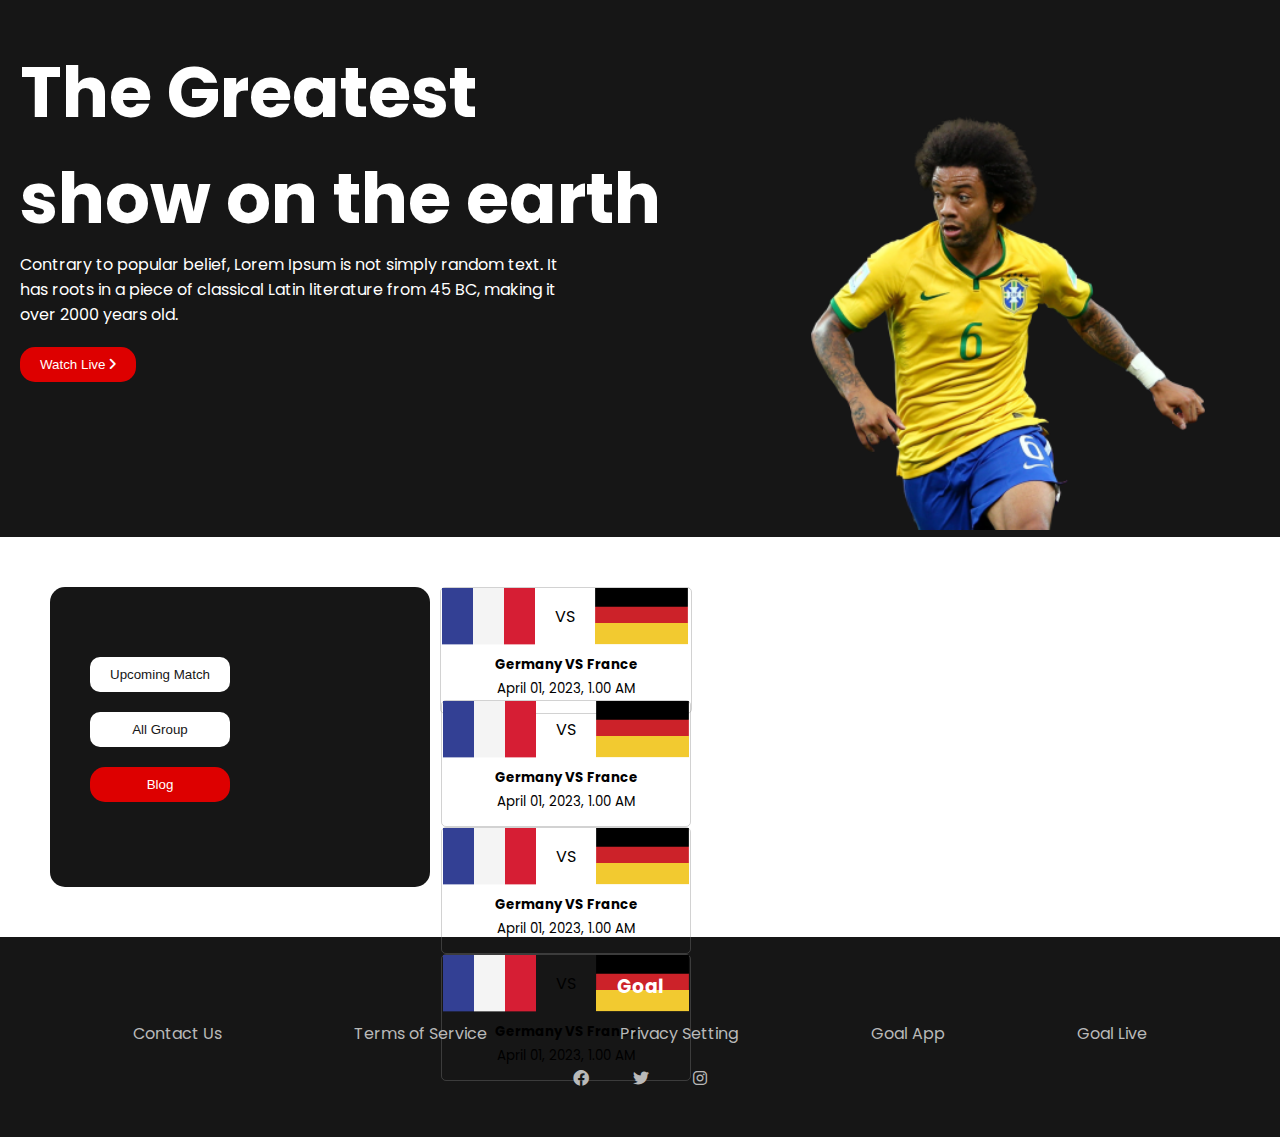
==== upcoming-match.html @ eb81e558 "first commit" ====
<!DOCTYPE html>
<html lang="en">
  <head>
    <meta charset="UTF-8" />
    <meta http-equiv="X-UA-Compatible" content="IE=edge" />
    <meta name="viewport" content="width=device-width, initial-scale=1.0" />
    <link rel="preconnect" href="https://fonts.googleapis.com" />
    <link rel="preconnect" href="https://fonts.gstatic.com" crossorigin />
    <!-- google font -->
    <link
      href="https://fonts.googleapis.com/css2?family=Gentium+Book+Plus:wght@400;700&family=Lobster&family=Poppins:ital,wght@0,400;0,500;0,800;0,900;1,700;1,800;1,900&display=swap"
      rel="stylesheet"
    />
    <!-- custom css -->
    <link rel="stylesheet" href="css/style.css" />
    <!-- upcomming match -->
    <link rel="stylesheet" href="css/upcoming-match.css" />
    <!-- media css -->
    <link rel="stylesheet" href="css/media.css" />
    <!-- font-awesome css -->
    <link rel="stylesheet" href="css/all.min.css" />

    <title>Upcoming-match</title>
  </head>
  <body>
    <!-- header start -->
    <section>
      <header>
        <div class="greatest">
          <h1>The Greatest show on the earth</h1>
          <p>
            Contrary to popular belief, Lorem Ipsum is not simply random text.
            It has roots in a piece of classical Latin literature from 45 BC,
            making it over 2000 years old.
          </p>
          <a href="#"
            ><button class="btn">
              Watch Live <i class="fa-solid fa-angle-right"></i></button
          ></a>
        </div>
        <div class="player">
          <img src="images/Banner Image.png" alt="" />
        </div>
      </header>
    </section>
    <!-- header end -->

    <!-- All Players section start -->
    <section class="all-players">
      <aside>
        <div class="all-btn">
          <button>Upcoming Match</button>
          <button>All Group</button>
          <button class="btn">Blog</button>
        </div>
      </aside>
      <div class="matchs">
        <div class="match">
          <div class="flag">
            <img src="images/Flag.png" alt="" />
            <p>VS</p>
            <img src="images/germany Flag.png" alt="" />
          </div>
          <div class="match-details">
            <h5>Germany VS France</h5>
            <small>April 01, 2023, 1.00 AM</small>
          </div>
          <div class="match">
            <div class="flag">
              <img src="images/Flag.png" alt="" />
              <p>VS</p>
              <img src="images/germany Flag.png" alt="" />
            </div>
            <div class="match-details">
              <h5>Germany VS France</h5>
              <small>April 01, 2023, 1.00 AM</small>
            </div>
          </div>
          <div class="match">
            <div class="flag">
              <img src="images/Flag.png" alt="" />
              <p>VS</p>
              <img src="images/germany Flag.png" alt="" />
            </div>
            <div class="match-details">
              <h5>Germany VS France</h5>
              <small>April 01, 2023, 1.00 AM</small>
            </div>
          </div>
          <div class="match">
            <div class="flag">
              <img src="images/Flag.png" alt="" />
              <p>VS</p>
              <img src="images/germany Flag.png" alt="" />
            </div>
            <div class="match-details">
              <h5>Germany VS France</h5>
              <small>April 01, 2023, 1.00 AM</small>
            </div>
          </div>
        </div>
      </div>
    </section>

    <!-- All Players section end -->

    <!-- footer -->
    <footer>
      <h3>Goal</h3>
      <ul>
        <li>Contact Us</li>
        <li>Terms of Service</li>
        <li>Privacy Setting</li>
        <li>Goal App</li>
        <li>Goal Live</li>
      </ul>
      <div class="social-icon">
        <a href="#"><i class="fa-brands fa-facebook"></i></a>
        <a href="#"><i class="fa-brands fa-twitter"></i></a>
        <a href="#"><i class="fa-brands fa-instagram"></i></a>
      </div>
    </footer>
  </body>
</html>
---- css/style.css ----
* {
  padding: 0;
  margin: 0;
}
/* common font family */
body {
  font-family: "Poppins", sans-serif;
}

/* header start */
header {
  background-color: #161616;
  display: flex;
}
.greatest {
  margin-top: 40px;
  margin-left: 20px;
}
.greatest h1 {
  color: #fff;
  font-weight: bold;
  font-size: 70px;
  padding-right: 2em;
}
.greatest p {
  color: #fff;
  padding-right: 15em;
  margin-bottom: 20px;
}

.btn {
  background-color: #dd0000;
  border: none;
  color: #fff;
  padding: 10px 20px;
  border-radius: 15px;
  cursor: inherit;
  transition: 0.5s all ease-in-out;
}
.btn:hover {
  transform: scale(1.1);
}
.player {
  transition: 0.5s all ease-in-out;
}
.all-btn a {
  text-decoration: none;
  color: black;
}
.player img {
  margin-top: 115px;
  margin-right: 75px;
  height: 415px;
  transition: 1s all ease-in-out;
}
.player:hover {
  transform: translateY(-30px);
}
/* header end */

/* All Players section Start */
.all-players {
  margin: 50px;
  display: flex;
  gap: 10px;
}
aside {
  height: 300px;
  width: 300px;
  background-color: #161616;
  border-radius: 15px;
  padding: 0 40px;
}
.all-btn a {
  background: white;
  border-radius: 10px;
  padding: 10px 20px;
  text-align: center;
  font-size: 14px;
}
.all-btn {
}
aside button {
  background: #ffffff;
  border: none;
  color: #161616;
  padding: 10px 20px;
  margin: 10px 0px;
  border-radius: 10px;
  transition: 0.5s all ease-in-out;
}
aside button:hover {
  transform: scale(1.1);
}
.all-btn {
  display: inline-grid;
  margin-top: 60px;
  margin-left: 0px;
}
.players {
  width: 285px;
  height: 362px;
  border: 2px solid gray;
  border-radius: 13px;
}

.player-image img {
}
.player-content {
  margin-left: 10px;
}
.player-content a {
}
.plyrs {
  display: grid;
  grid-template-columns: repeat(3, 1fr);
  gap: 10px;
  margin-left: 48px;
}
.players:hover button {
  transform: scale(1.1);
  background-color: #dd0000;
  color: #fff;
  border: 2px solid #dd0000;
}

.player-content button {
  background: white;
  padding: 10px 20px;
  border-radius: 10px;
  margin-left: 10px;
  margin-top: 10px;
  transition: 0.5s all ease-in-out;
}
.player-content p {
  padding-right: 25%;
  padding: 20px 45px 20px 0px;
}
.time-and-comment {
  margin-left: 10px;
}

.time-and-comment small {
  margin-right: 31px;
}
.tablet {
  display: none;
}
/* All Players section end */

/* footer start */
footer {
  background: #161616;
  height: 200px;
}
footer h3 {
  color: #fff;
  text-align: center;
  padding-top: 35px;
}
footer ul {
  list-style: none;
  display: flex;
  justify-content: space-evenly;
}
footer ul li {
  color: #b9b9b9;
  margin: 20px 0px;
  /* cursor: inherit; */
}
footer ul li a {
  color: #b9b995;
}
footer ul li a i {
}
.social-icon {
  text-align: center;
}
.social-icon a {
  color: #b9b9b9;
  padding: 20px 20px;
}
/* footer end */
---- css/upcoming-match.css ----
* {
  margin: 0;
  padding: 0;
}

.match {
  height: 125px;
  border: 1px solid rgba(128, 128, 128, 0.356);
  border-radius: 5px;
}
.match img {
}
.match p {
  padding: 0 20px;
  margin-top: 16px;
}
.match-details {
  text-align: center;
  margin-top: 10px;
}
.flag {
  display: flex;
}
.match-details h5 {
}
.match-details small {
}
---- css/media.css ----
/* header section */

/* for small device <576px */
@media screen and (max-width: 576px) {
  header {
    flex-direction: column;
  }
  .greatest {
    text-align: center;
  }
  .greatest h1 {
    font-weight: bold;
    font-size: 22px;
    text-align: center;
  }
  .greatest p {
    text-align: center;
    padding-right: 0;
    padding: 10px 10% 0;
  }
  .player {
    text-align: center;
    margin-top: 25px;
  }
  .player img {
    width: 233px;
    height: 245px;
    margin: 0;
  }
}

/* for tablet 578px -> 768px */
@media screen and (min-width: 577.1px) and (max-width: 768px) {
  .greatest {
    margin-top: 10px;
  }
  .greatest h1 {
    font-weight: bold;
    font-size: 22px;
  }
  .greatest p {
    padding-right: 0;
    padding: 10px 20px 10px 0px;
  }
  .plyrs {
    grid-template-columns: repeat(2, 1fr);
  }
  .players:nth-child(9) {
    display: none;
  }
  .player {
    text-align: center;
    margin-top: 25px;
  }
  .player img {
    width: 233px;
    height: 245px;
    margin: 0;
  }
  .tablet {
    display: block;
    text-align: center;
    margin-bottom: 20px;
  }
}

/* large device 768.1px to 991px */
@media screen and (min-width: 778.1px) and (max-width: 991px) {
  .greatest {
    margin-top: 10px;
  }
  .greatest h1 {
    font-weight: bold;
    font-size: 22px;
  }
  .greatest p {
    padding-right: 0;
    padding: 10px 20px 10px 0px;
  }
  .player {
    text-align: center;
    margin-top: 25px;
  }
  .player img {
    width: 233px;
    height: 245px;
    margin: 0;
  }
}

/* All Players section start */
@media screen and (max-width: 576px) {
  aside {
    background: #fff;
  }
  .all-players {
    flex-direction: column;
    margin: 10px;
  }
  .all-btn {
    margin-top: 10px;
    margin-left: 218px;
  }
  .all-btn button {
    border: 1px solid gray;
  }

  .plyrs {
    grid-template-columns: 1fr;
    margin-left: 128px;
  }
}

/* large device 768.1px to 991px */
@media screen and (min-width: 768.1px) and (max-width: 991px) {
  aside {
  }
  .all-players {
  }
  .all-btn {
  }
  .all-btn button {
  }

  .plyrs {
    grid-template-columns: repeat(2, 1fr);
  }
  .all-players {
    display: flex;
    flex-direction: column;
  }
  .players:nth-child(9) {
    display: none;
  }
  .all-btn {
    margin-top: 44px;
    margin-left: 5px;
    padding: 0 20px;
  }
  .tablet {
    display: block;
    text-align: center;
  }
}

/* All Players section end */
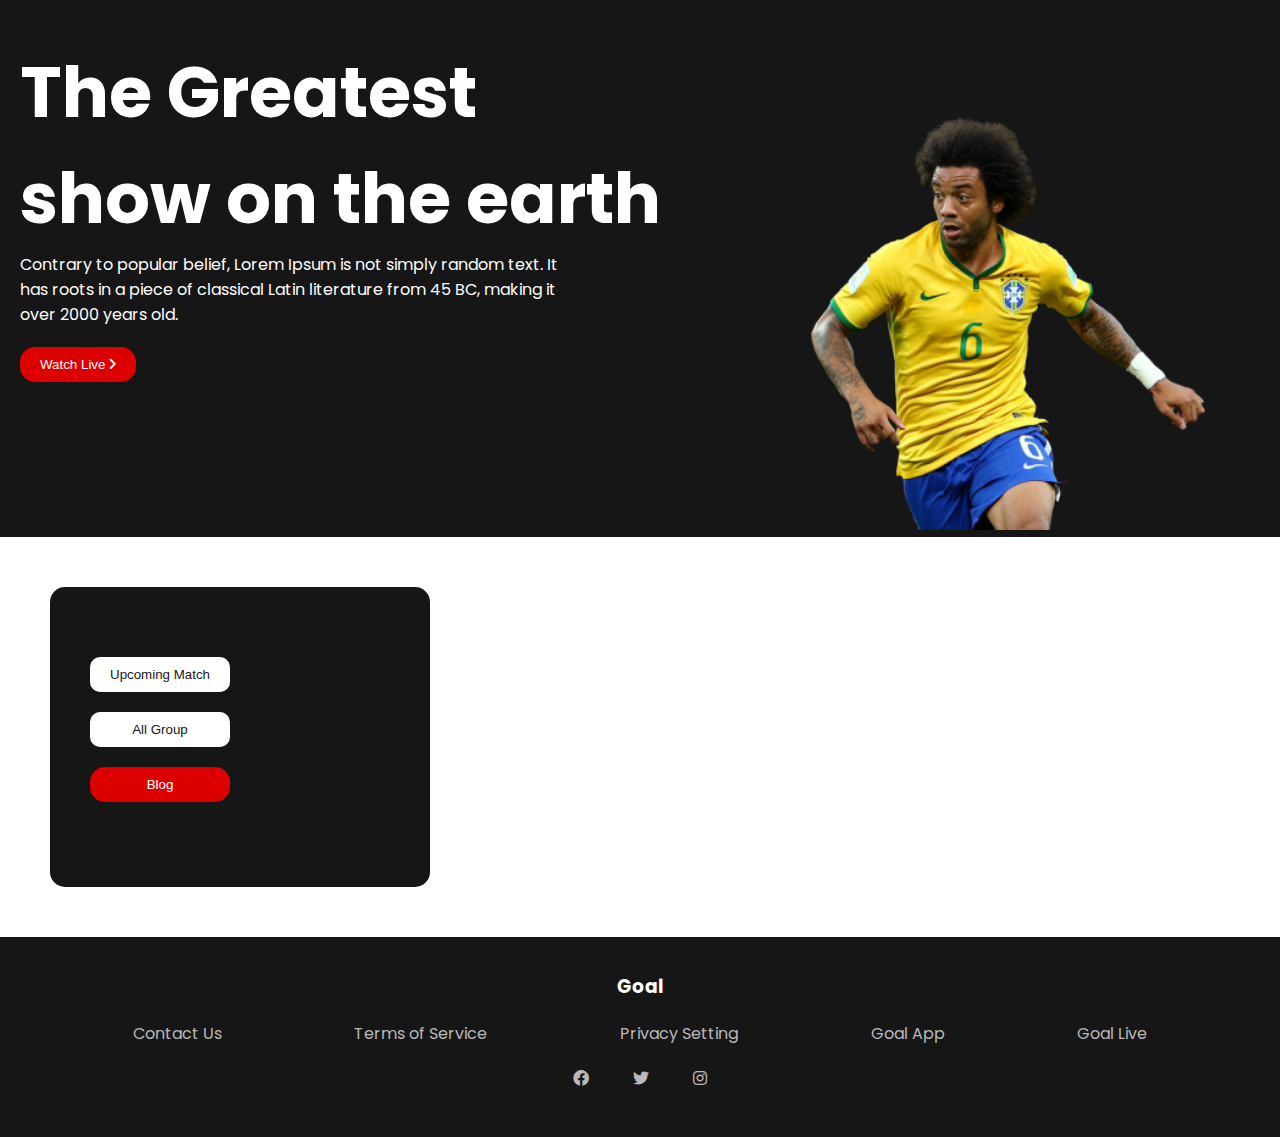
==== commit 5ccfe9ba: "2nd commit" ====
--- a/upcoming-match.html
+++ b/upcoming-match.html
@@ -54,52 +54,6 @@
           <button class="btn">Blog</button>
         </div>
       </aside>
-      <div class="matchs">
-        <div class="match">
-          <div class="flag">
-            <img src="images/Flag.png" alt="" />
-            <p>VS</p>
-            <img src="images/germany Flag.png" alt="" />
-          </div>
-          <div class="match-details">
-            <h5>Germany VS France</h5>
-            <small>April 01, 2023, 1.00 AM</small>
-          </div>
-          <div class="match">
-            <div class="flag">
-              <img src="images/Flag.png" alt="" />
-              <p>VS</p>
-              <img src="images/germany Flag.png" alt="" />
-            </div>
-            <div class="match-details">
-              <h5>Germany VS France</h5>
-              <small>April 01, 2023, 1.00 AM</small>
-            </div>
-          </div>
-          <div class="match">
-            <div class="flag">
-              <img src="images/Flag.png" alt="" />
-              <p>VS</p>
-              <img src="images/germany Flag.png" alt="" />
-            </div>
-            <div class="match-details">
-              <h5>Germany VS France</h5>
-              <small>April 01, 2023, 1.00 AM</small>
-            </div>
-          </div>
-          <div class="match">
-            <div class="flag">
-              <img src="images/Flag.png" alt="" />
-              <p>VS</p>
-              <img src="images/germany Flag.png" alt="" />
-            </div>
-            <div class="match-details">
-              <h5>Germany VS France</h5>
-              <small>April 01, 2023, 1.00 AM</small>
-            </div>
-          </div>
-        </div>
-      </div>
     </section>
 
     <!-- All Players section end -->
